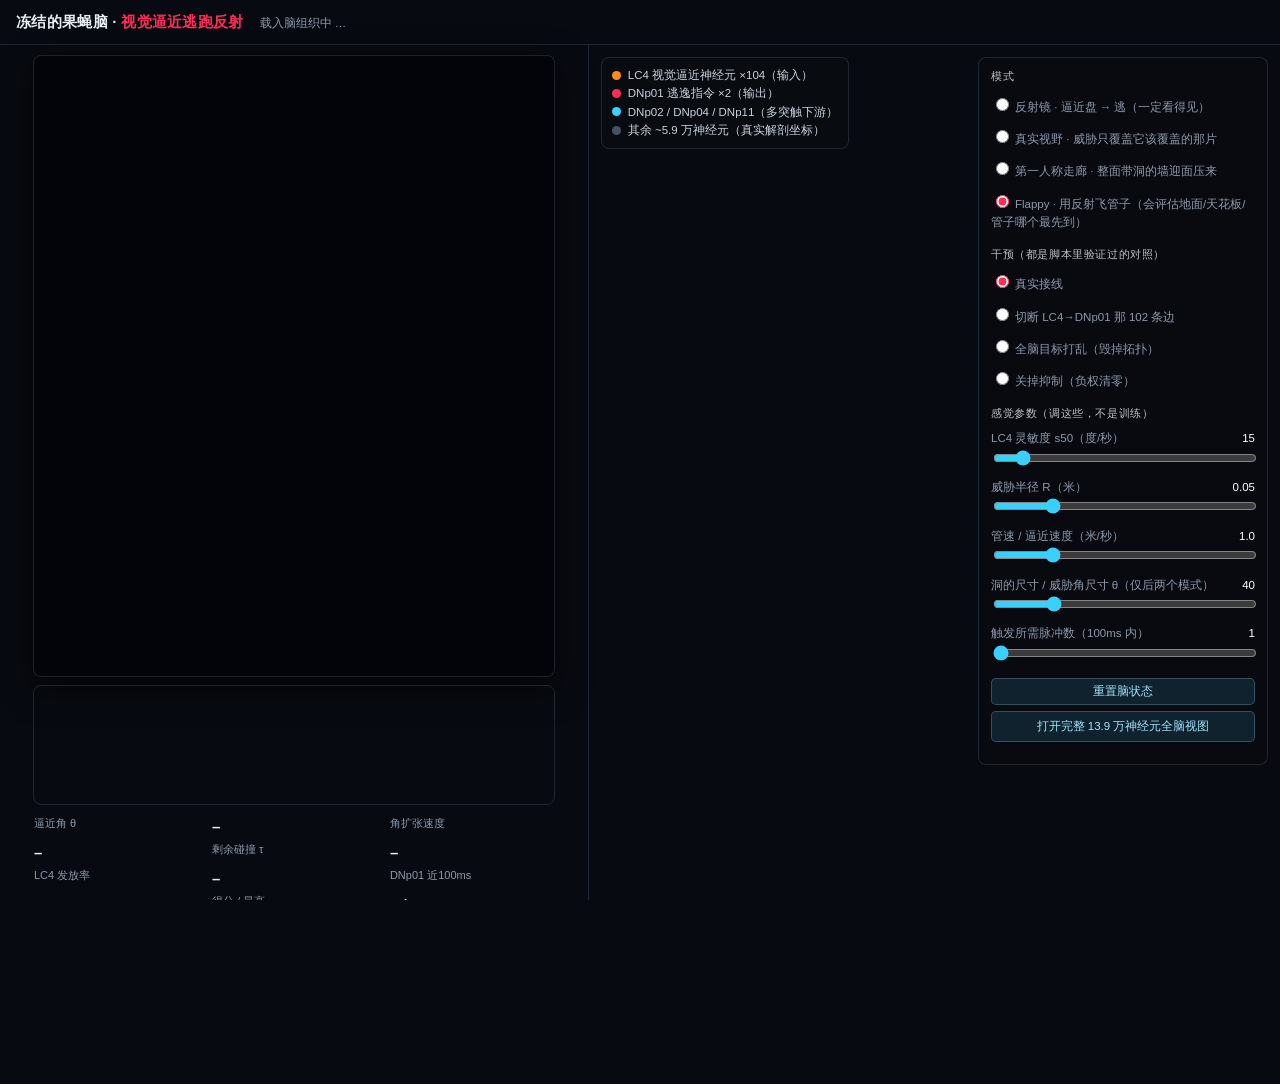
==== demo/index.html @ aebb907c "flyflappy: 逼近逃避反射做成正结果，并补上可上手交互的演示 放弃"让冻结脑玩 FlappyBird"之后改做连接组真正擅长的任务。结果：冻结的 FlyWire 连接组确实把 LC4 的逼近活" ====
<!DOCTYPE html>
<html lang="zh-CN">
<head>
<meta charset="utf-8">
<meta name="viewport" content="width=device-width, initial-scale=1">
<title>果蝇逃跑反射 · 可交互演示</title>
<link rel="icon" href="data:,">
<link rel="stylesheet" href="./style.css">
<script type="importmap">
{ "imports": { "three": "/vendor/three.module.js" } }
</script>
</head>
<body>
<header>
  <h1>冻结的果蝇脑 · <span>视觉逼近逃跑反射</span></h1>
  <div id="stat">载入脑组织中 …</div>
</header>

<main>
  <section id="left">
    <canvas id="game" width="520" height="620"></canvas>
    <canvas id="scope" width="520" height="118"></canvas>
    <div id="hud">
      <div class="k">逼近角 θ</div><div class="v" id="h-theta">–</div>
      <div class="k">角扩张速度</div><div class="v" id="h-dtheta">–</div>
      <div class="k">剩余碰撞 τ</div><div class="v" id="h-tau">–</div>
      <div class="k">LC4 发放率</div><div class="v" id="h-lc4">–</div>
      <div class="k">DNp01 近100ms</div><div class="v" id="h-dn">–</div>
      <div class="k">得分 / 最高</div><div class="v" id="h-score">0 / 0</div>
    </div>
    <div id="flash"></div>
    <div id="note">
      <b>这不是训练出来的。</b>脑完全冻结（真实 FlyWire 接线，零可学参数）。
      <b>反射镜</b>模式：迎面扩张的暗盘喂给视觉神经元 LC4，群体发放率跨过阈值时
      逃逸指令神经元 <b>DNp01（即 giant fiber）</b>发放 → 闪避。<br>
      <b>Flappy</b> 模式里苍蝇评估的是<b>最近的那个碰撞</b>（地面 / 天花板 / 前方管子，
      取时间到接触最小的）。这一点很关键：只盯管子的话，它下落时没有任何东西逼它拍翅；
      而<b>地面逼近本身就是货真价实的 looming</b>。加上之后同一颗冻结脑真的能飞起来。
      按<b>空格</b>你可以亲自接管拍翅，体感一下这游戏有多难。
      再点<b>「切断 LC4→DNp01 那 102 条边」</b>—— 苍蝇当场瘫掉，而脑子其他部分照常活动。
    </div>
  </section>

  <section id="right">
    <canvas id="brain"></canvas>
    <div id="legend">
      <div class="row"><i style="background:#ff8c1a"></i>LC4 视觉逼近神经元 ×104（输入）</div>
      <div class="row"><i style="background:#ff2d55"></i>DNp01 逃逸指令 ×2（输出）</div>
      <div class="row"><i style="background:#39d0ff"></i>DNp02 / DNp04 / DNp11（多突触下游）</div>
      <div class="row"><i style="background:#455263"></i>其余 ~5.9 万神经元（真实解剖坐标）</div>
    </div>
    <div id="ctl">
      <div class="grp">
        <div class="gt">模式</div>
        <div class="radios">
          <label><input type="radio" name="mode" value="reflex">反射镜 · 逼近盘 → 逃（一定看得见）</label>
          <label><input type="radio" name="mode" value="retino">真实视野 · 威胁只覆盖它该覆盖的那片</label>
          <label><input type="radio" name="mode" value="fly3d">第一人称走廊 · 整面带洞的墙迎面压来</label>
          <label><input type="radio" name="mode" value="flappy" checked>Flappy · 用反射飞管子（会评估地面/天花板/管子哪个最先到）</label>
        </div>
      </div>
      <div class="grp">
        <div class="gt">干预（都是脚本里验证过的对照）</div>
        <div class="radios">
          <label><input type="radio" name="graph" value="real" checked>真实接线</label>
          <label><input type="radio" name="graph" value="cut">切断 LC4→DNp01 那 102 条边</label>
          <label><input type="radio" name="graph" value="shuffled">全脑目标打乱（毁掉拓扑）</label>
          <label><input type="radio" name="graph" value="no_inhibition">关掉抑制（负权清零）</label>
        </div>
      </div>
      <div class="grp">
        <div class="gt">感觉参数（调这些，不是训练）</div>
        <label>LC4 灵敏度 s50（度/秒）<output id="o-s50">15</output>
          <input type="range" id="s50" min="5" max="120" step="1" value="15"></label>
        <label>威胁半径 R（米）<output id="o-rad">0.05</output>
          <input type="range" id="rad" min="0.01" max="0.20" step="0.005" value="0.05"></label>
        <label>管速 / 逼近速度（米/秒）<output id="o-spd">1.0</output>
          <input type="range" id="spd" min="0.2" max="4" step="0.1" value="1.0"></label>
        <label>洞的尺寸 / 威胁角尺寸 θ（仅后两个模式）<output id="o-tmax">40</output>
          <input type="range" id="tmax" min="5" max="170" step="5" value="40"></label>
        <label>触发所需脉冲数（100ms 内）<output id="o-need">1</output>
          <input type="range" id="need" min="1" max="4" step="1" value="1"></label>
      </div>
      <div class="grp btns">
        <button id="btn-reset">重置脑状态</button>
        <a id="btn-full" href="/../viewer/index.html" target="_blank">打开完整 13.9 万神经元全脑视图</a>
      </div>
    </div>
  </section>
</main>
<script type="module" src="./app.js"></script>
</body>
</html>
---- demo/style.css ----
:root{
  --bg:#070a10; --fg:#e6edf3; --dim:#8d9aab; --line:rgba(120,140,170,.22);
  --lc4:#ff8c1a; --dn:#ff2d55; --cyan:#39d0ff;
}
*{box-sizing:border-box}
html,body{margin:0;height:100%;background:var(--bg);color:var(--fg);
  font:13px/1.6 -apple-system,"Segoe UI","Microsoft YaHei",sans-serif;overflow:hidden}
header{display:flex;align-items:baseline;gap:16px;padding:10px 16px;
  border-bottom:1px solid var(--line)}
header h1{margin:0;font-size:15px;font-weight:600;letter-spacing:.3px}
header h1 span{color:var(--dn)}
#stat{color:var(--dim);font-size:11.5px;font-variant-numeric:tabular-nums}
main{display:grid;grid-template-columns:minmax(420px,46%) 1fr;
  height:calc(100vh - 49px)}
#left{position:relative;border-right:1px solid var(--line);
  display:flex;flex-direction:column;align-items:center;padding:10px}
#game{background:#02040a;border:1px solid var(--line);border-radius:8px;max-width:100%;
  box-shadow:0 10px 34px rgba(0,0,0,.55)}
#scope{margin-top:8px;border:1px solid var(--line);border-radius:8px;max-width:100%}
#hud{display:grid;grid-template-columns:repeat(3,1fr);gap:2px 14px;
  margin-top:10px;width:100%;max-width:520px}
#hud .k{color:var(--dim);font-size:11px}
#hud .v{font-size:15px;font-weight:600;font-variant-numeric:tabular-nums}
#note{margin-top:10px;max-width:520px;color:var(--dim);font-size:11.5px;
  border-left:2px solid var(--dn);padding-left:9px}
#note b{color:#cfd8e3}
#flash{position:absolute;inset:0;pointer-events:none;background:radial-gradient(
  ellipse at 30% 50%,rgba(255,45,85,.35),transparent 60%);opacity:0;
  transition:opacity .09s linear;display:flex;align-items:center;justify-content:center}
#flash.on{opacity:1}
#flash span{font-size:52px;font-weight:800;color:#fff;text-shadow:0 0 22px var(--dn)}
#right{position:relative;overflow:hidden}
#brain{display:block;width:100%;height:100%}
#legend{position:absolute;left:12px;top:12px;background:rgba(9,12,18,.7);
  border:1px solid var(--line);border-radius:8px;padding:8px 10px;font-size:11.5px}
#legend .row{display:flex;align-items:center;gap:7px;color:#c9d3df}
#legend i{width:9px;height:9px;border-radius:50%;display:inline-block}
#ctl{position:absolute;right:12px;top:12px;width:290px;background:rgba(9,12,18,.82);
  border:1px solid var(--line);border-radius:8px;padding:10px 12px;
  backdrop-filter:blur(6px);max-height:calc(100% - 24px);overflow:auto}
.grp{margin-bottom:12px}
.gt{color:#fff;font-size:11px;text-transform:uppercase;letter-spacing:.6px;
  margin-bottom:5px;opacity:.75}
.radios label{display:block;cursor:pointer;padding:2px 0;font-size:12px;color:#cfd8e3}
.radios input{accent-color:var(--dn);margin-right:6px}
#ctl label{display:block;color:var(--dim);font-size:11.5px;margin-top:7px}
#ctl output{float:right;color:#fff;font-variant-numeric:tabular-nums}
#ctl input[type=range]{width:100%;accent-color:var(--cyan);height:16px;margin-top:2px}
.btns{display:flex;flex-direction:column;gap:6px}
button,a{background:rgba(77,210,255,.12);color:#9fe6ff;font-size:11.5px;
  border:1px solid rgba(120,190,230,.3);border-radius:5px;padding:5px 8px;
  cursor:pointer;font-family:inherit;text-decoration:none;text-align:center}
button:hover,a:hover{background:rgba(77,210,255,.24)}
.warn{color:#ffb300!important}
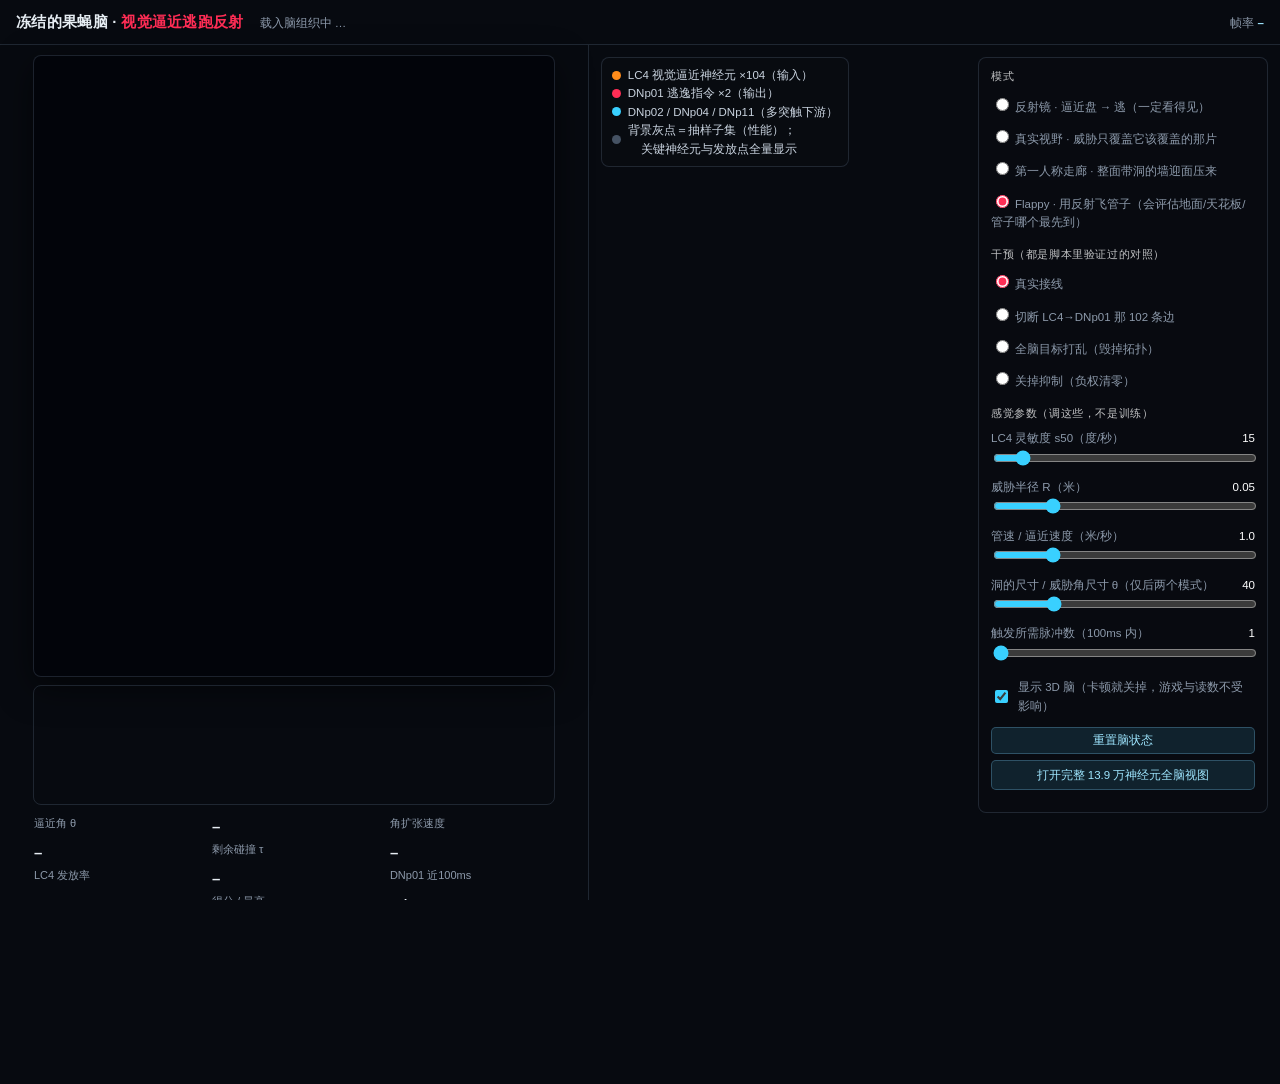
==== commit 54df4c6f: "demo: 修得分跨局累加，并把 CPU 占用降回合理水平 1) 得分 bug：早先一次改动把 G.score=0 从 resetGame() 里弄丢了，导致 Flappy    模式每次撞死后分数跨" ====
--- a/demo/index.html
+++ b/demo/index.html
@@ -14,6 +14,7 @@
 <header>
   <h1>冻结的果蝇脑 · <span>视觉逼近逃跑反射</span></h1>
   <div id="stat">载入脑组织中 …</div>
+  <div id="fpsbox">帧率 <b id="h-fps">–</b></div>
 </header>
 
 <main>
@@ -47,7 +48,7 @@
       <div class="row"><i style="background:#ff8c1a"></i>LC4 视觉逼近神经元 ×104（输入）</div>
       <div class="row"><i style="background:#ff2d55"></i>DNp01 逃逸指令 ×2（输出）</div>
       <div class="row"><i style="background:#39d0ff"></i>DNp02 / DNp04 / DNp11（多突触下游）</div>
-      <div class="row"><i style="background:#455263"></i>其余 ~5.9 万神经元（真实解剖坐标）</div>
+      <div class="row"><i style="background:#455263"></i>背景灰点＝抽样子集（性能）；<br>&nbsp;&nbsp;&nbsp;&nbsp;关键神经元与发放点全量显示</div>
     </div>
     <div id="ctl">
       <div class="grp">
@@ -81,6 +82,12 @@
         <label>触发所需脉冲数（100ms 内）<output id="o-need">1</output>
           <input type="range" id="need" min="1" max="4" step="1" value="1"></label>
       </div>
+      <div class="grp">
+        <label style="display:flex;align-items:center;gap:7px;cursor:pointer">
+          <input type="checkbox" id="cb3d" checked style="accent-color:#39d0ff">
+          显示 3D 脑（卡顿就关掉，游戏与读数不受影响）
+        </label>
+      </div>
       <div class="grp btns">
         <button id="btn-reset">重置脑状态</button>
         <a id="btn-full" href="/../viewer/index.html" target="_blank">打开完整 13.9 万神经元全脑视图</a>
--- a/demo/style.css
+++ b/demo/style.css
@@ -10,6 +10,8 @@
 header h1{margin:0;font-size:15px;font-weight:600;letter-spacing:.3px}
 header h1 span{color:var(--dn)}
 #stat{color:var(--dim);font-size:11.5px;font-variant-numeric:tabular-nums}
+#fpsbox{margin-left:auto;color:var(--dim);font-size:11.5px;white-space:nowrap}
+#fpsbox b{color:#9fe6ff;font-variant-numeric:tabular-nums}
 main{display:grid;grid-template-columns:minmax(420px,46%) 1fr;
   height:calc(100vh - 49px)}
 #left{position:relative;border-right:1px solid var(--line);
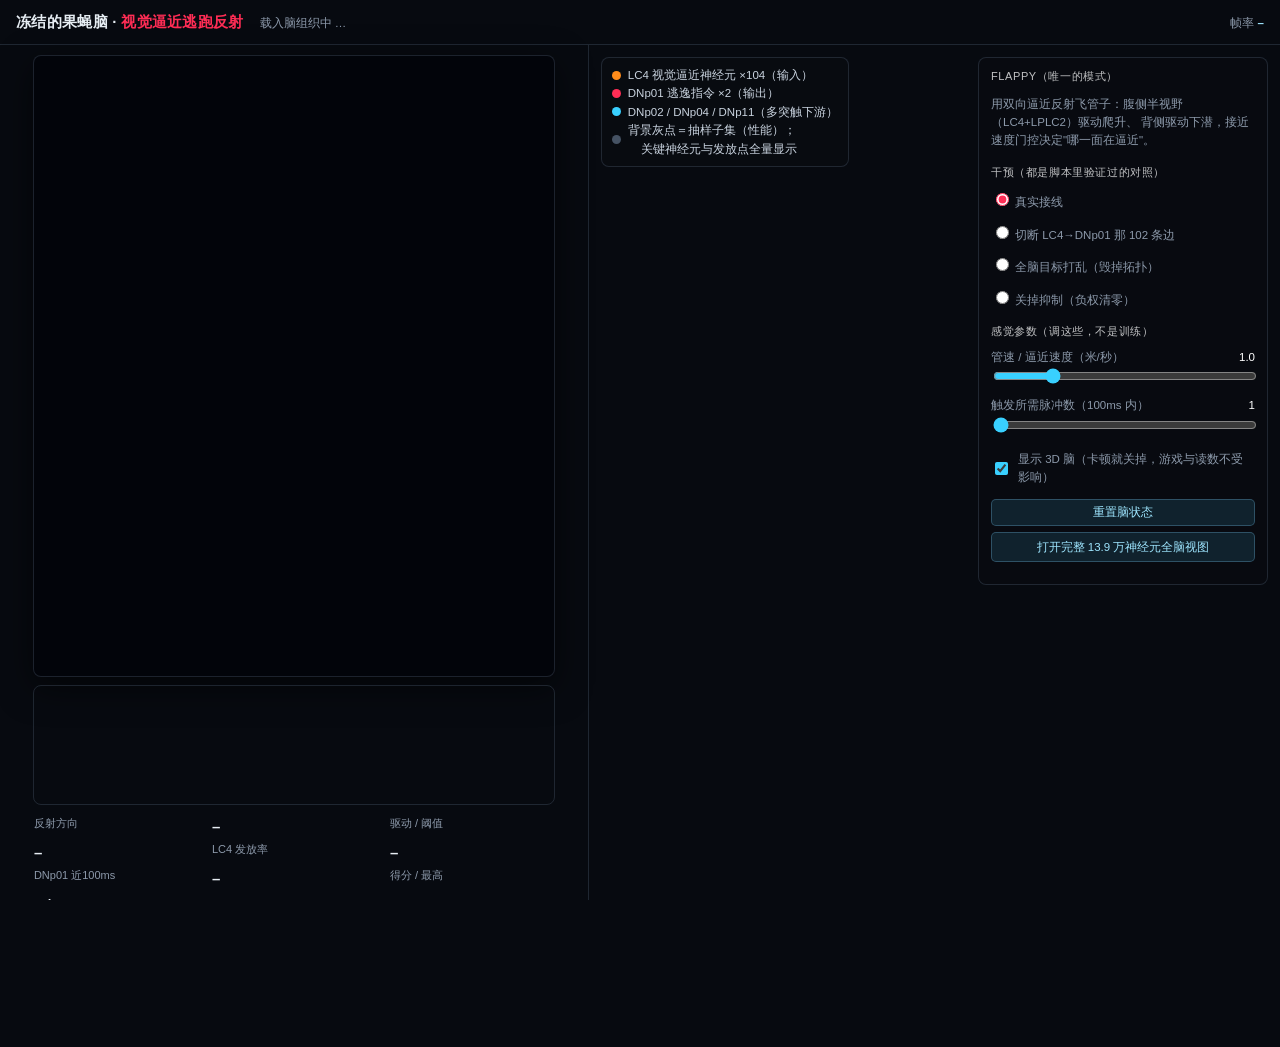
==== commit af2e1318: "demo: 只留 Flappy 一个模式 —— 删掉 355 行模式死代码 用户要求"模式部分去掉，只留 Flappy"。  界面：   · 移除模式选择器（反射镜 / 真实视野 / 第一人称走廊 /" ====
--- a/demo/index.html
+++ b/demo/index.html
@@ -22,9 +22,8 @@
     <canvas id="game" width="520" height="620"></canvas>
     <canvas id="scope" width="520" height="118"></canvas>
     <div id="hud">
-      <div class="k">逼近角 θ</div><div class="v" id="h-theta">–</div>
-      <div class="k">角扩张速度</div><div class="v" id="h-dtheta">–</div>
-      <div class="k">剩余碰撞 τ</div><div class="v" id="h-tau">–</div>
+      <div class="k">反射方向</div><div class="v" id="h-theta">–</div>
+      <div class="k">驱动 / 阈值</div><div class="v" id="h-dtheta">–</div>
       <div class="k">LC4 发放率</div><div class="v" id="h-lc4">–</div>
       <div class="k">DNp01 近100ms</div><div class="v" id="h-dn">–</div>
       <div class="k">得分 / 最高</div><div class="v" id="h-score">0 / 0</div>
@@ -32,11 +31,10 @@
     <div id="flash"></div>
     <div id="note">
       <b>这不是训练出来的。</b>脑完全冻结（真实 FlyWire 接线，零可学参数）。
-      <b>反射镜</b>模式：迎面扩张的暗盘喂给视觉神经元 LC4，群体发放率跨过阈值时
-      逃逸指令神经元 <b>DNp01（即 giant fiber）</b>发放 → 闪避。<br>
-      <b>Flappy</b> 模式里苍蝇评估的是<b>最近的那个碰撞</b>（地面 / 天花板 / 前方管子，
-      取时间到接触最小的）。这一点很关键：只盯管子的话，它下落时没有任何东西逼它拍翅；
-      而<b>地面逼近本身就是货真价实的 looming</b>。加上之后同一颗冻结脑真的能飞起来。
+      苍蝇的两个半视野各自喂给视觉逼近神经元 <b>LC4 + LPLC2</b>：缺口在头顶时
+      <b>腹侧</b>半群被驱动，缺口在脚下时<b>背侧</b>半群被驱动；哪一面在逼近由
+      <b>接近速度门控</b>决定。驱动累积到阈值，逃逸指令神经元
+      <b>DNp01（即 giant fiber）</b>发放 → 拍翅。<br>
       按<b>空格</b>你可以亲自接管拍翅，体感一下这游戏有多难。
       再点<b>「切断 LC4→DNp01 那 102 条边」</b>—— 苍蝇当场瘫掉，而脑子其他部分照常活动。
     </div>
@@ -52,12 +50,10 @@
     </div>
     <div id="ctl">
       <div class="grp">
-        <div class="gt">模式</div>
+        <div class="gt">Flappy（唯一的模式）</div>
         <div class="radios">
-          <label><input type="radio" name="mode" value="reflex">反射镜 · 逼近盘 → 逃（一定看得见）</label>
-          <label><input type="radio" name="mode" value="retino">真实视野 · 威胁只覆盖它该覆盖的那片</label>
-          <label><input type="radio" name="mode" value="fly3d">第一人称走廊 · 整面带洞的墙迎面压来</label>
-          <label><input type="radio" name="mode" value="flappy" checked>Flappy · 用反射飞管子（会评估地面/天花板/管子哪个最先到）</label>
+          <label>用双向逼近反射飞管子：腹侧半视野（LC4+LPLC2）驱动爬升、
+            背侧驱动下潜，接近速度门控决定"哪一面在逼近"。</label>
         </div>
       </div>
       <div class="grp">
@@ -71,14 +67,8 @@
       </div>
       <div class="grp">
         <div class="gt">感觉参数（调这些，不是训练）</div>
-        <label>LC4 灵敏度 s50（度/秒）<output id="o-s50">15</output>
-          <input type="range" id="s50" min="5" max="120" step="1" value="15"></label>
-        <label>威胁半径 R（米）<output id="o-rad">0.05</output>
-          <input type="range" id="rad" min="0.01" max="0.20" step="0.005" value="0.05"></label>
         <label>管速 / 逼近速度（米/秒）<output id="o-spd">1.0</output>
           <input type="range" id="spd" min="0.2" max="4" step="0.1" value="1.0"></label>
-        <label>洞的尺寸 / 威胁角尺寸 θ（仅后两个模式）<output id="o-tmax">40</output>
-          <input type="range" id="tmax" min="5" max="170" step="5" value="40"></label>
         <label>触发所需脉冲数（100ms 内）<output id="o-need">1</output>
           <input type="range" id="need" min="1" max="4" step="1" value="1"></label>
       </div>
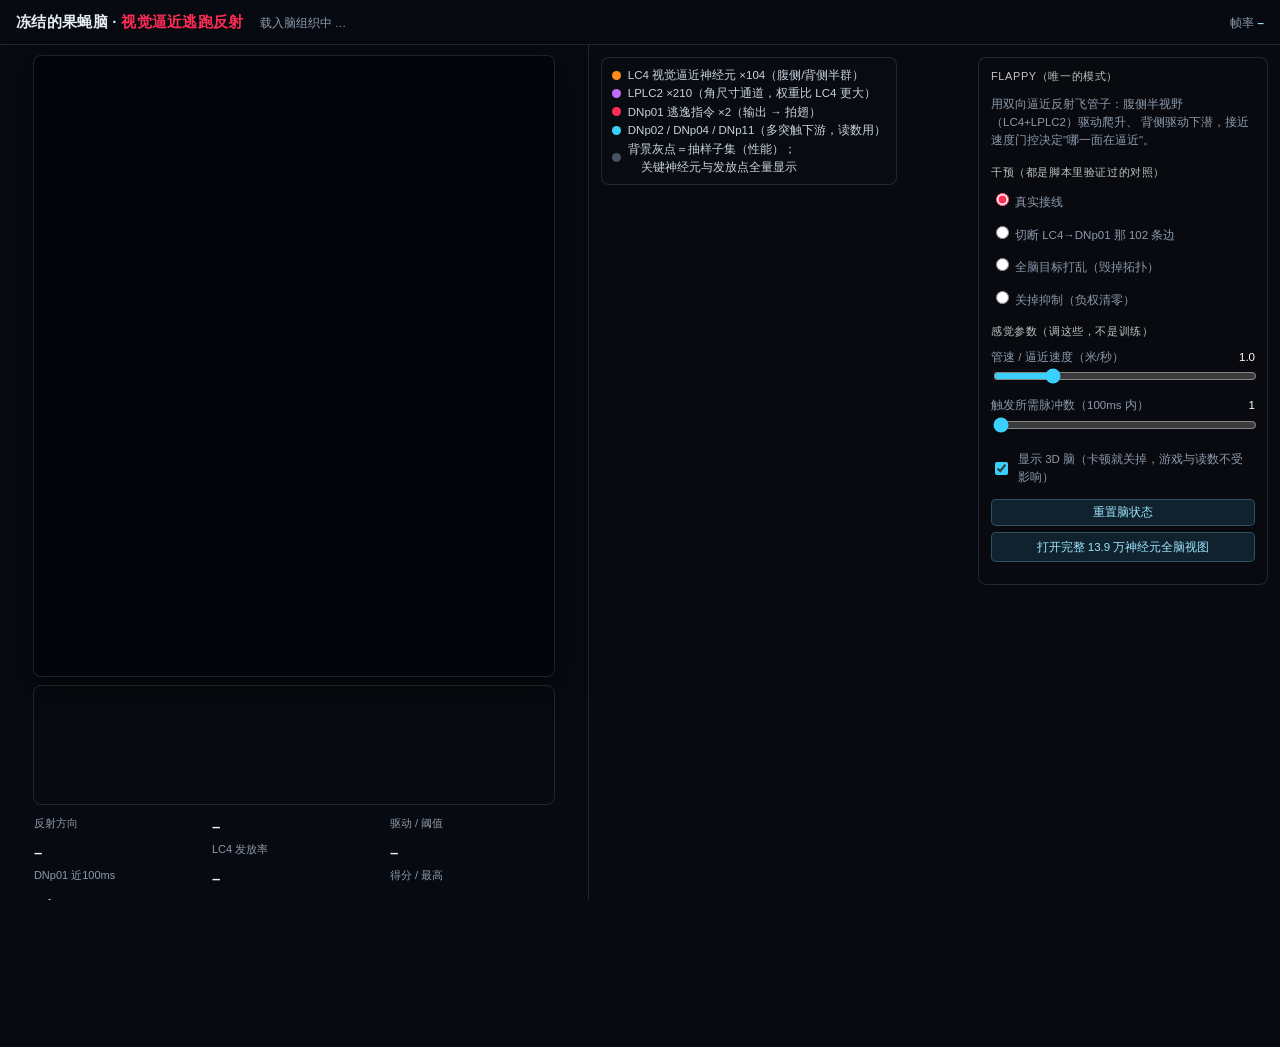
==== commit c0984519: "fix: 碰撞判定与画面严格对齐（严格不等式）+ 脑图补上 LPLC2 ## 1. 用户报"碰到柱子还是不死" —— 找到了，是 1px 的判定偏移  根因是**像素与坐标混用**（我在这上面来回错了" ====
--- a/demo/index.html
+++ b/demo/index.html
@@ -43,9 +43,10 @@
   <section id="right">
     <canvas id="brain"></canvas>
     <div id="legend">
-      <div class="row"><i style="background:#ff8c1a"></i>LC4 视觉逼近神经元 ×104（输入）</div>
-      <div class="row"><i style="background:#ff2d55"></i>DNp01 逃逸指令 ×2（输出）</div>
-      <div class="row"><i style="background:#39d0ff"></i>DNp02 / DNp04 / DNp11（多突触下游）</div>
+      <div class="row"><i style="background:#ff8c1a"></i>LC4 视觉逼近神经元 ×104（腹侧/背侧半群）</div>
+      <div class="row"><i style="background:#c46bff"></i>LPLC2 ×210（角尺寸通道，权重比 LC4 更大）</div>
+      <div class="row"><i style="background:#ff2d55"></i>DNp01 逃逸指令 ×2（输出 → 拍翅）</div>
+      <div class="row"><i style="background:#39d0ff"></i>DNp02 / DNp04 / DNp11（多突触下游，读数用）</div>
       <div class="row"><i style="background:#455263"></i>背景灰点＝抽样子集（性能）；<br>&nbsp;&nbsp;&nbsp;&nbsp;关键神经元与发放点全量显示</div>
     </div>
     <div id="ctl">
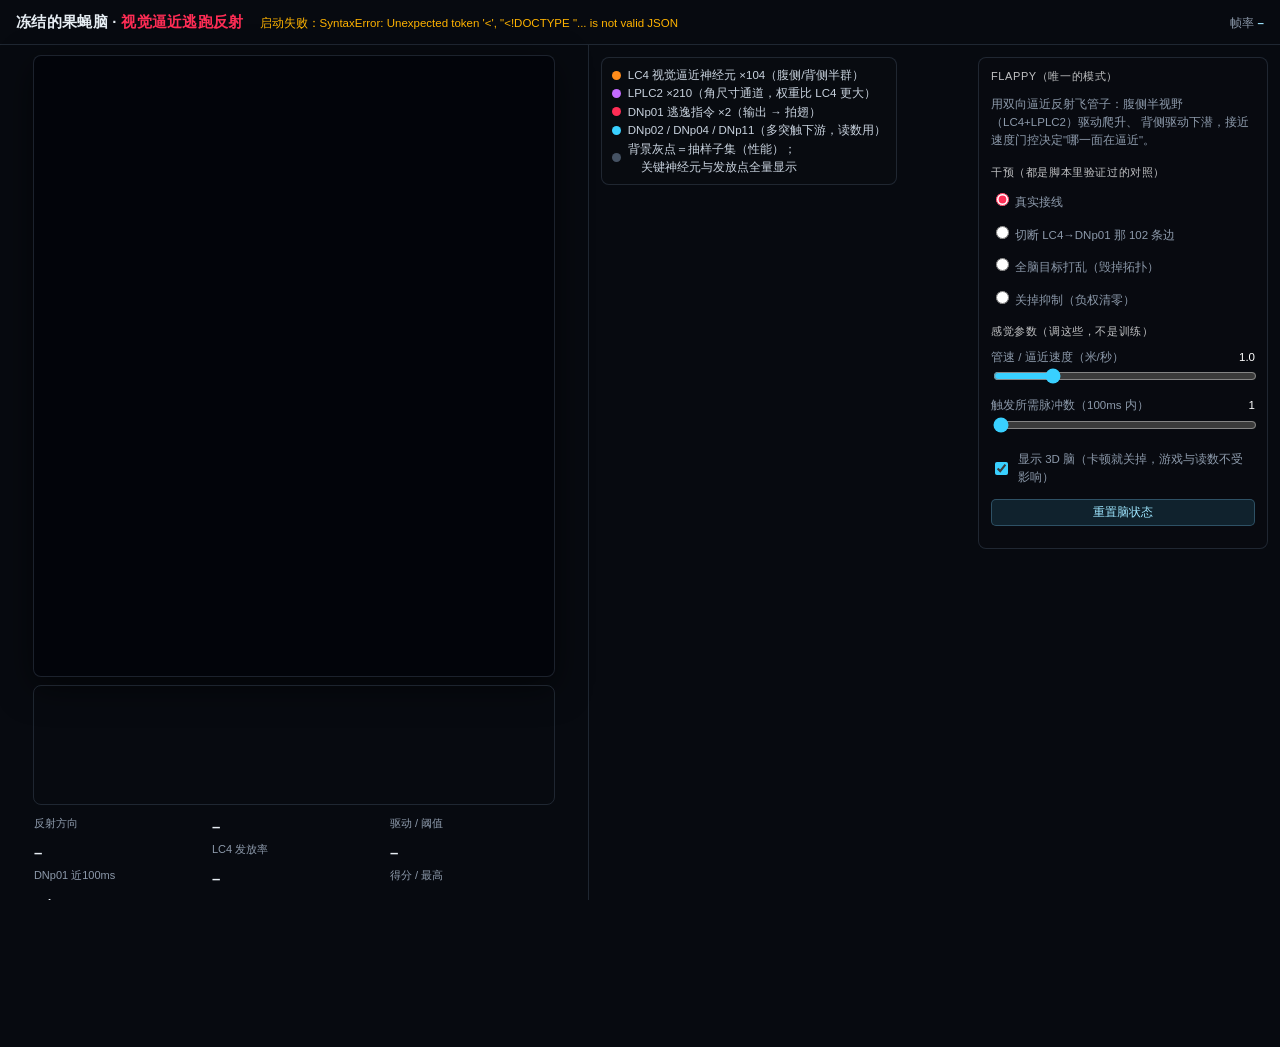
==== commit a03a506f: "deploy: 仓库改为**自包含**（预烤坐标替代 51.5 MB manifest）+ 部署指南与提示词 目标：让这个仓库 clone 下来就能跑，部署到服务器不需要任何额外数据。  ## 之前为" ====
--- a/demo/index.html
+++ b/demo/index.html
@@ -7,7 +7,7 @@
 <link rel="icon" href="data:,">
 <link rel="stylesheet" href="./style.css">
 <script type="importmap">
-{ "imports": { "three": "/vendor/three.module.js" } }
+{ "imports": { "three": "./vendor/three.module.js" } }
 </script>
 </head>
 <body>
@@ -81,7 +81,7 @@
       </div>
       <div class="grp btns">
         <button id="btn-reset">重置脑状态</button>
-        <a id="btn-full" href="/../viewer/index.html" target="_blank">打开完整 13.9 万神经元全脑视图</a>
+        <!-- 完整全脑视图不在本仓库（那部分在全脑渲染项目里）-->
       </div>
     </div>
   </section>
